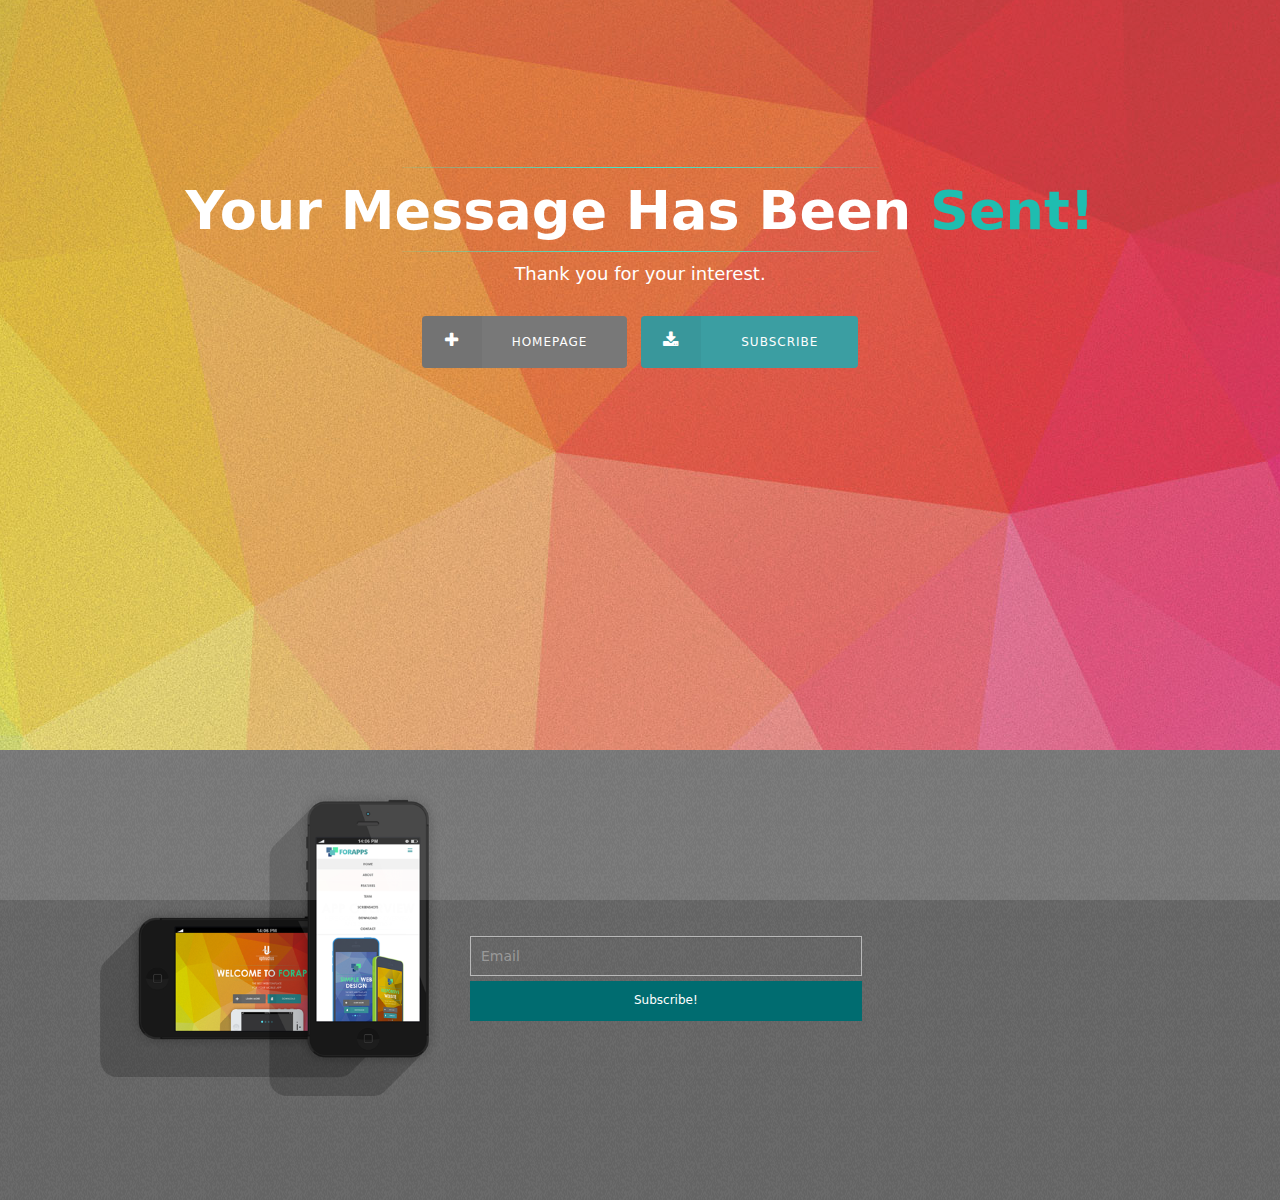
==== sent.html @ 287004e8 "init website" ====
<!DOCTYPE html>
<html lang="zh-cmn-Hans">
  <head>
    <meta charset="utf-8">
    <!--[if IE]><meta http-equiv='X-UA-Compatible' content='IE=edge,chrome=1'><![endif]-->
    <meta name="viewport" content="width=device-width, initial-scale=1">
    <title>Free OPHIUCHUS - Responsive Template</title>
    <meta name="description" content="Mobile Apps Landing Page for Marketing" />
    <meta name="keywords" content="mobile apps, landing page, responsive website, marketing"/>
    <meta name="author" content="Jenn Pereira"/>
    <link rel="icon" type="image/png" href="img/favicon.ico"/>

    <!-- Bootstrap -->
    <link href="css/bootstrap.min.css" rel="stylesheet">

    <link href="css/font-awesome.css" rel="stylesheet">
    <link href="css/flexslider.css" rel="stylesheet">
    <link rel="stylesheet" href="css/magnific-popup.css">
    <link rel="stylesheet" href="css/animate.css">

    <!-- My Style -->
    <link href="css/style.css" rel="stylesheet">
    <link href="css/responsive.css" rel="stylesheet">
    
    <script src="js/modernizr.custom.12691.js"></script>

    <!-- HTML5 Shim and Respond.js IE8 support of HTML5 elements and media queries -->
    <!-- WARNING: Respond.js doesn't work if you view the page via file:// -->
    <!--[if lt IE 9]>
      <script src="https://oss.maxcdn.com/libs/html5shiv/3.7.0/html5shiv.js"></script>
      <script src="https://oss.maxcdn.com/libs/respond.js/1.4.2/respond.min.js"></script>
    <![endif]-->


  </head>
  <body>
  <!-- Preloader -->
  <div id="preloader">
    <div id="status">&nbsp;</div>
  </div>

  <!-- Homepage -->
  <section id="home" class="banner" style="height: 750px;">
    <div id="bannerSlider" class="carousel carousel-fade slide" data-ride="carousel">
      <!-- Carousel -->
        <div class="carousel-inner">
                    
          <div class="item active slider1">
            <div class="carousel-caption">
              <div class="container">
                <div class="col-md-12">
                  <div class="content">
                    <br>
                    <div class="divider-top"></div>
                    <h1 class="wow bounce">Your Message Has Been<span class="highlight"> Sent!</span></h1>
                    <div class="divider"></div>
                    <h3>Thank you for your interest.</h3>
                    <br>
                    <a href="index.html" class="btn btn-learn btn-learna fa fa-plus scroll wow bounceInLeft">Homepage</a>
                    <a href="#subscription" class="btn btn-download btn-downloada fa fa-download scroll wow bounceInRight">Subscribe</a>
                </div>
              </div>
            </div>
          </div>
                    
        </div>
                
    </div><!-- /.carousel -->
  </section>


  <!-- Subcription -->

<section id="subscription">
  <div class="container"> <!-- Container-->
    <div class="col-md-12"> <!-- 12 Column Grid-->
      <div class="col-md-4 wow bounceIn"> <!-- 4 Column Grid-->
        <img src="img/phones/4.png" class="img-responsive" alt="phone">
      </div> <!-- End 4 Column Grid-->

      <div class="col-md-8"> <!-- 8 Column Grid-->
        <h2 class="wow flipInX">Subscribe to our newsletter!</h2>
        <h3 class="wow flipInX">It is our duty to respond to all your queries, suggestions or feedback. We do our best to give you outstanding support and help.</h3>

        <div class="input-group">
          <input type="text" placeholder="Email" name="email" class="form-control subscribe-text">
          <button class="subscribe-btn btn-default" type="button">Subscribe!</button>
        </div><!-- /input-group -->

        <div class="copyrights add-bottom">2014 © Pereira Digital Media - All Rights Reserved.</div>
        
        <div class="wow fadeIn">
          <span class="footer-icon fa fa-facebook-square fa-3x"></span>
          <span class="footer-icon fa fa-twitter-square fa-3x"></span>
          <span class="footer-icon fa fa-linkedin-square fa-3x"></span>
          <span class="footer-icon fa fa-pinterest-square fa-3x"></span>
          <span class="footer-icon fa fa-flickr fa-3x"></span>
          <span class="footer-icon fa fa-google-plus-square fa-3x"></span>
        </div>

      </div> <!-- 8 Column Grid-->
    </div><!-- End 12 Column Grid-->
  </div> <!-- End Container-->
  <div style="clear: both;"></div>
  </section>


    <!-- jQuery (necessary for Bootstrap's JavaScript plugins) -->
    <script src="https://ajax.googleapis.com/ajax/libs/jquery/1.11.0/jquery.min.js"></script>
    <!-- Include all compiled plugins (below), or include individual files as needed -->
    <script type="text/javascript" src="js/appshowcase_3.js"></script>
    <script type="text/javascript" src="js/jquery.flexslider-min.js"></script>
    <script type="text/javascript" src="js/dist/wow.js"></script>
    <script type="text/javascript" src="js/jquery.magnific-popup.js"></script>

    <script type="text/javascript" src="js/SmoothScroll.js"></script>
    <script type="text/javascript" src="js/jquery.easing.1.3.js"></script>
    <script type="text/javascript" src="js/bootstrap.min.js"></script>
    <script type="text/javascript" src="js/toucheffects.js"></script>
    <script type="text/javascript" src="js/plugins.js"></script>

    <!-- Demo Switcher JS -->
    <script type="text/javascript" src="js/fswit.js"></script>


  </body>
</html>
---- css/style.css ----
/*=======================
=======================
CSS Style Structure
- GENERAL
- BUTTON
- PRELOADER
- NAVIGATION
- HOMEPAGE
- ABOUT
- FEATURES
- COUNTER
- CALL-TO-ACTION
- THE TEAM
- BENEFITS
- TESTIMONIALS
- VIDEO SUPPORT
- SCREENSHOTS
- DOWNLOADS
- CONTACT US
- FOOTER & SUBSCRIPTION

=======================*/

/*--------------------------
---------- GENERAL ---------
--------------------------*/

@import url(https://fonts.useso.com/css?family=Open+Sans:300italic,400italic,600italic,700italic,800italic,400,300,600,700,800|Open+Sans+Condensed:300,300italic,700);
@import url(https://fonts.useso.com/css?family=Didact+Gothic);

html, body {
  background: #ffffff;
  width:100%;
  height:100%;
  font-family: "Helvetica Neue", "Luxi Sans", "DejaVu Sans", Tahoma, "Hiragino Sans GB", STHeiti, "Microsoft YaHei", 'Open Sans',Futura,sans-serif;
  -webkit-font-smoothing: antialiased;
  color: #ffffff;
  font-weight: 300;
  font-size: 12px;
  line-height: 1.428571428571429;
  }

body {
  overflow-x: hidden; 
  }

h1, h2, h3, h4, h5, h6 , body, html{
  
  }

h1 {
  
  font-size: 56px;
  font-weight: 800;
  -webkit-font-smoothing: antialiased;
  margin-top: 10px;
  margin-bottom: 10px;
  }

h2 {
  
  font-size: 36px;
  font-weight: 800;
  -webkit-font-smoothing: antialiased;
  text-transform: uppercase;
  }

h3 {
  
  font-size: 18px;
  font-weight: 100;
  line-height: 18px;
  -webkit-font-smoothing: antialiased;
  margin-top: 10px;
  margin-bottom: 10px;
  }

h4 {
  
  font-size: 18px;
  font-weight: 800;
  -webkit-font-smoothing: antialiased;
  }

h5 {
  
  font-size: 14px;
  font-weight: 600;
  -webkit-font-smoothing: antialiased;
  }

h6 {
  ;
  font-size: 12px;
  -webkit-font-smoothing: antialiased;
  }

p {
  ;
  font-size: 14px;
  font-weight: normal;
  -webkit-font-smoothing: antialiased;
  }
  
  .copyrights{text-indent:-9999px;height:0;line-height:0;font-size:0;overflow:hidden;}

li, ul {
  list-style:none;
  padding:0;
  }

.center{
  text-align: center;
  vertical-align: middle;
  }

.left{
  text-align: left;
}

.right{
  text-align: right;
}

.add-bottom{
  padding-bottom:30px;
}

.add-top{
  padding-top:30px;
}

#features .divider,
#team .divider,
#benefits .divider,
#testimonials .divider,
#downloads .divider,
#contact .divider,
#about .divider{
  background: url(../img/divider.png) center top no-repeat;
  height: 5px;
  margin-top: 5px;
  }

.highlight{
  color: #00B4A6;
  }

/*--------------------------
---------- BUTTON ----------
--------------------------*/
.btn {
  border: none;
  font-family: inherit;
  font-size: inherit;
  color: inherit;
  background: none;
  cursor: pointer;
  padding: 25px 80px;
  display: inline-block;
  margin: 5px 5px;
  text-transform: uppercase;
  letter-spacing: 1px;
  font-weight: 300;
  outline: none;
  position: relative;
  -webkit-transition: all 0.3s;
  -moz-transition: all 0.3s;
  transition: all 0.3s;
  }

.btn:after {
  content: '';
  position: absolute;
  z-index: -1;
  -webkit-transition: all 0.3s;
  -moz-transition: all 0.3s;
  transition: all 0.3s;
  }

/* Pseudo elements for icons */
.btn:before,
.fa-plus:after,
.fa-download:before {
  font-family: 'FontAwesome';
  speak: none;
  font-style: normal;
  font-weight: normal;
  font-variant: normal;
  text-transform: none;
  line-height: 1;
  position: relative;
  -webkit-font-smoothing: antialiased;
  }

/* Learn Button */
.btn-learn {
  background: #666666;
  color: #fff;
  }

.btn-learn:hover {
  background: #818181;
  color: #f3f3f3;
  }

.btn-learn:active {
  background: #818181;
  top: 2px;
  }

.btn-learn:before {
  position: absolute;
  height: 100%;
  left: 0;
  top: 0;
  line-height: 3;
  font-size: 140%;
  width: 60px;
  }

.btn-learna {
  padding: 20px 40px 20px 90px;
  }

.btn-learna:before {
  background: rgba(0,0,0,0.05);
  }

/* Download Button */
.btn-download {
  background: #209196;
  color: #fff;
  }

.btn-download:hover {
  background:#03a4aa;
  color: #f3f3f3;
  }

.btn-download:active {
  background: #03a4aa;
  top: 2px;
  }

.btn-download:before {
  position: absolute;
  height: 100%;
  left: 0;
  top: 0;
  line-height: 3;
  font-size: 140%;
  width: 60px;
  }

.btn-downloada {
  padding: 20px 40px 20px 100px;
  }

.btn-downloada:before {
  background: rgba(0,0,0,0.05);
  }

/*--------------------------
--------- PRELOADER --------
--------------------------*/

#preloader {
  position: fixed;
  top:0;
  left:0;
  right:0;
  bottom:0;
  background-color:#fff; /* change if the mask should have another color then white */
  z-index:1001; /* makes sure it stays on top */
  }

#status {
  width:100%;
  height:400px;
  position:absolute;
  left:0%; /* centers the loading animation horizontally one the screen */
  top:15%; /* centers the loading animation vertically one the screen */
  background-image:url(../img/loading.gif); /* path to your loading animation */
  background-repeat:no-repeat;
  background-position:center;
  /*margin:-100px 0 0 -100px;*/ /* is width and height divided by two */
  }

/*--------------------------
-------- NAVIGATION --------
--------------------------*/

#navigation {
  position: fixed;
  width: 100%;
  height: 65px;
  background-image:url(../img/bg/background-nav.png);
  background-repeat:repeat;
  box-shadow: 0px 1px 1px rgba(0,0,0, 0.1);
  z-index: 1000;
  -webkit-transition: all 0.5s;
  -moz-transition: all 0.5s;
  transition: all 0.5s;
  }

.not-visible-nav{
  top:-77px;
  }

.menu-position{
  width: 95%; 
  text-align:center; 
  padding-left:5%;
  }

.nav-logo{
  float: left;
  position: relative;
  top:0%;
  -webkit-transform: translateY(-50%);
  -moz-transform: translateY(-50%);
  transform: translateY(-50%);
  }

.nav-logo a.logo{
  display: block;
  }

.nav-logo a.logo img{
  height: auto;
  max-height: 50px;
  -webkit-transition: all 1s;
  -moz-transition: all 1s;
  transition: all 1s;
  margin-top: 70px;
  }

#navigation .mini-nav-button{
  display: none;
  width: 40px;
  height: 40px;
  text-align: center;
  font-size:20px;
  font-weight: 600;
  position: absolute;
  z-index: 1000;
  right:15px;
  top:50%;
  cursor: pointer;
  -webkit-transform: translateY(-50%);
  -moz-transform: translateY(-50%);
  transform: translateY(-50%);
  -webkit-font-smoothing: antialiased;
  }

.nav-fa{
  color: #209196;
  }

.nav-menu{
  float: right;
  height: 100%;
  }

.nav-menu ul.nav{
  height: 100%;
  text-transform: uppercase;
  }

.nav li{
  display: inline-block;
  height: 100%;
  text-transform: uppercase;
  }

.nav li a{
  display: block;
  height: 100%;
  border-top:2px solid transparent;
  border-bottom: 2px solid transparent;
  line-height: 44px;
  color: #209196;
  font-size: 14px;
  font-weight: 400;
  padding: 9px 15px;
  -webkit-transition: all 0.3s;
  -moz-transition: all 0.3s;
  transition: all 0.3s;
  -webkit-font-smoothing: antialiased;
  }

.nav li:hover{
  background:transparent;
  }

.nav li a:hover{
  border-top: 2px solid #209196;
  }

.nav li.active a{
  border-top: 2px solid #209196;
  background-color: #eee;
  }

.nav li a:focus{
  background: transparent !important;
  border-top:2px solid #209196;
  color:#209196;
  }

/*--------------------------
--------- HOMEPAGE ---------
--------------------------*/

#home{
  text-align: center;
  position: relative;
  }

#home .divider-top{
  background: url(../img/divider2.png) center top no-repeat;
  height: 5px;
  margin-top: 30px;
  }

#home .divider{
  background: url(../img/divider2.png) center top no-repeat;
  height: 5px;
  }

#home .slider1{
  background-image: url(../img/sliders/1.jpg); height:750px;
  }

#home .slider2{
  background-image: url(../img/sliders/2.jpg); height:750px;
  }

#home .slider3{
  background-image: url(../img/sliders/3.jpg); height:750px;
  }

#home .slider4{
  background-image: url(../img/sliders/4.jpg); height:750px;
  }

#home .phone1{
  background-image: url(../img/sliders/phone1.png);
  background-repeat: no-repeat;
  background-position: center;
  height: 350px;
  width: 100%;
  }

#home .phone2{
  background-image: url(../img/sliders/phone2.png);
  background-repeat: no-repeat;
  background-position: top;
  height: 750px;
  width: 100%;
  }

#home .phone3{
  background-image: url(../img/sliders/phone3.png);
  background-repeat: no-repeat;
  background-position: top;
  height: 750px;
  width: 100%;
  }

#home .phone4{
  background-image: url(../img/sliders/phone4.png);
  background-repeat: no-repeat;
  background-position: top;
  height: 750px;
  width: 100%;
  }

.phone{
  text-align: center;
  }

.banner {
  position: relative;
  text-align: center;
  color: #fff;
  height: auto;
  min-height: 710px;
  max-height: 2000px;
  }

.banner .container {
  position: absolute;
  width: 100%;
  top: 49%;
  }

.banner .carousel-fade .carousel-inner .item {
  opacity: 0;
  -webkit-transition-property: opacity;
  -moz-transition-property: opacity;
  -o-transition-property: opacity;
  transition-property: opacity;
  background-attachment:fixed;
  }

.banner .carousel-fade .carousel-inner .active {
  opacity: 1;
  }

.banner .carousel-fade .carousel-inner .active.left, .carousel-fade .carousel-inner .active.right {
  left: 0;
  opacity: 0;
  z-index: 1;
  }

.banner .carousel-fade .carousel-inner .next.left, .carousel-fade .carousel-inner .prev.right {
  opacity: 1;
  }

.banner .carousel-fade .carousel-control {
  z-index: 2;
  }

.banner .carousel-caption {
  top: -65%;
  bottom: 0;
  left: 0;
  right: 0;
  }

.banner .carousel-inner > .item {
  background-position: center;
  min-height: 700px;
  }

.banner .carousel-indicators {
  bottom: 14%;
  visibility: hidden;
  }

.banner .carousel-indicators li {
  display: inline-block;
  width: 12px;
  height: 12px;
  margin: 3px;
  text-indent: -999px;
  cursor: pointer;
  background-color: #45e3f8;
  border: 5px solid #45e3f8;
  opacity:.3;
  border-radius: 10px;
  }

.banner .carousel-indicators .active,
.banner .carousel-indicators li:hover{
  width: 14px;
  height: 14px;
  margin: 3px;
  background-color: #45e3f8;
  border: 5px solid #45e3f8;
  opacity:1;
  }

.carousel-caption{
  text-shadow: 0 1px 2px rgba(0, 0, 0, 0);
  }

.carousel-control {
  z-index: 200;
  position: absolute;
  top: 0;
  left: 0;
  bottom: 0;
  width: 15%;
  opacity: .5;
  font-size: 20px;
  color: #fff;
  text-align: center;
  text-shadow: 0 1px 2px rgba(0,0,0,.6);
  }

.content{
  color: #ffffff;
  text-align: center;
  }

.content h1{
  width: 100%;
  text-align: center;
  font-size: 4.5em;
  top: 0;
  left: auto;
  position: relative;
  }

/*--------------------------
---------- ABOUT -----------
--------------------------*/

#about{
  width: 100%;
  height: auto;
  min-height: 690px;
  max-height: 2500px;
  background-size: cover;
  color: #888888;
  padding-top: 20px;
  padding-bottom: 80px;
  }

.about h2 {
  font-weight: 600;
  font-size: 3.5em;
  text-align: center;
  color: #888888;
  }

.about h2 span {
  display: block;
  font-size: 40%;
  font-weight: 300;
  color: #888888;
  }

#about .list{
  padding: 20px 10px;
  }

#about .list:hover {
  background: #f3f3f3;
  cursor: pointer;
  clear: both;
  }

#about .list:hover > h5,
#about .list:hover > .f-icon {
  color: #209196;
  cursor: pointer;
  -webkit-transition: 0.3s all ease;
  -moz-transition: 0.3s all ease;
  -o-transition: 0.3s all ease;
  -ms-transition: 0.3s all ease;
  transition: 0.3s all ease;
  }

#about .list h5 {
  font-weight: 900;
  font-size: 1.2em;
  text-align: left;
  color: #c0c0c0;
  }

.flat-icons{
  display: inline-block;
  float: left;
  padding: 20px 10px;
  margin-top: 20px;
  -webkit-font-smoothing: antialiased;
  -moz-osx-font-smoothing: grayscale;
  clear: left;
  }


/*--------------------------
--------- FEATURES ---------
--------------------------*/

#features{
  position: relative;
  background-image:url(../img/bg/green.jpg);
  background-repeat:repeat;
  width: 100%;
  height: auto;
  min-height: 690px;
  max-height: 2000px;
  padding-top: 50px;
  padding-bottom: 30px;
  z-index: 99;
  overflow: hidden;
  }

.features h2 {
  font-weight: 600;
  font-size: 3.5em;
  text-align: center;
  color: #d8d8d8;
  }

.features h2 span {
  display: block;
  font-size: 40%;
  font-weight: 300;
  color: #c0c0c0;
  }

#features .list{
  padding: 20px 10px;
  cursor: pointer;
  }

#features .list:hover {
  background: rgba(255, 255, 255, 0.11);
  -webkit-transition: all 0.3s;
  -moz-transition: all 0.3s;
  transition: all 0.3s;
  -webkit-font-smoothing: antialiased;
  }

#features .list:hover > h5{
  color: #ffffff;
  cursor: pointer;
  -webkit-transition: 0.3s all ease;
  -moz-transition: 0.3s all ease;
  -o-transition: 0.3s all ease;
  -ms-transition: 0.3s all ease;
  transition: 0.3s all ease;
  }

/*--------------------------
--------- COUNTER ----------
--------------------------*/

#counter{
  width: 100%;
  height: auto;
  min-height: 120px;
  max-height: 500px;
  background-image:url(../img/bg/gray.jpg);
  background-repeat:repeat;
  color: #ffffff;
  text-align: center;
  overflow: hidden;
  }

/*--------------------------
----- CALL-TO-ACTION -------
--------------------------*/

#action{
  position: relative;
  width: 100%;
  height: auto;
  background: url(../img/bg/action.jpg);
  min-height: 320px;
  max-height: 1500px;
  background-size: cover;
  color: #ffffff;
  padding-bottom: 40px;
  overflow: hidden;
  }

.content-action{
  
  font-size: 40px;
  font-weight: 600;
  -webkit-font-smoothing: antialiased;
  padding-top: 50px;
  text-align: center;
  color:#ffffff;
  }

/*--------------------------
--------- THE TEAM ---------
--------------------------*/
#team {
  background: #f3f3f3;
  width: 100%;
  height: auto;
  min-height: 690px;
  /*max-height: 2500px;*/
  background-size: cover;
  color: #ffffff;
  padding-bottom: 40px;
  padding-top: 40px;
  z-index: 999;
  }

.team h2 {
  font-weight: 600;
  font-size: 3.5em;
  text-align: center;
  color: #666666;
  }

.team h2 span {
  display: block;
  font-size: 40%;
  font-weight: 300;
  color: #666666;
  }

.grid {
  max-width: 100%;
  list-style: none;
  text-align: center;
  overflow: hidden;
  }

.grid li {
  display: inline-block;
  width: auto;
  text-align: left;
  position: relative;
  }

.grid figure {
  position: relative;
  }

.grid figure img {
  max-width: 100%;
  display: block;
  position: relative;
  -webkit-filter: grayscale(100%);
  }

.grid figure img:hover {
  -webkit-filter: grayscale(0%);
  }

.grid figcaption {
  position: absolute;
  top: 0;
  padding: 20px;
  background: #1F999E;
  color: #666666;
  }

.grid figcaption h3 {
  text-align: center;
  padding: 10px 0px;
  color: #ffffff;
  }

.grid figcaption h5 {
  text-align: center;
  margin-top: -10px;
  color: rgb(216, 216, 216);
  font-weight: bolder;
  text-transform: uppercase;
  font-style: italic;
  }

.grid figcaption a {
  text-align: center;
  display: inline-block;
  color: #ffffff;
  text-decoration: none;
  right: 5px;
  }

/* Individual Caption Styles */

/* Caption Style 3 */
.cs-style-3 figure {
  overflow: hidden;
  }

.cs-style-3 figure img {
  -webkit-transition: -webkit-transform 0.4s;
  -moz-transition: -moz-transform 0.4s;
  transition: transform 0.4s;
  }

.no-touch .cs-style-3 figure:hover img,
.cs-style-3 figure.cs-hover img {
  -webkit-transform: translateY(-50px);
  -moz-transform: translateY(-50px);
  -ms-transform: translateY(-50px);
  transform: translateY(-50px);
  -webkit-filter: grayscale(0%);
  }

.cs-style-3 figcaption {
  height: 150px;
  text-align: center;
  width: 100%;
  top: auto;
  bottom: 0;
  opacity: 0;
  -webkit-transform: translateY(100%);
  -moz-transform: translateY(100%);
  -ms-transform: translateY(100%);
  transform: translateY(100%);
  -webkit-transition: -webkit-transform 0.4s, opacity 0.1s 0.3s;
  -moz-transition: -moz-transform 0.4s, opacity 0.1s 0.3s;
  transition: transform 0.4s, opacity 0.1s 0.3s;
  }

.no-touch .cs-style-3 figure:hover figcaption,
.cs-style-3 figure.cs-hover figcaption {
  opacity: 1;
  -webkit-transform: translateY(0px);
  -moz-transform: translateY(0px);
  -ms-transform: translateY(0px);
  transform: translateY(0px);
  -webkit-transition: -webkit-transform 0.4s, opacity 0.1s;
  -moz-transition: -moz-transform 0.4s, opacity 0.1s;
  transition: transform 0.4s, opacity 0.1s;
  }

.cs-style-3 figcaption span {
  text-align: center;
  }


.social-icon{
  padding-right: 10px;
  }

.social-icon:hover{
  color: #666666;
  cursor: pointer;
  }


/*--------------------------
--------- BENEFITS ---------
--------------------------*/

#benefits{
  position: relative;
  width: 100%;
  height: auto;
  min-height: 690px;
  background-image:url(../img/bg/green.jpg);
  background-repeat:repeat;
  max-height: 2500px;
  padding-top: 50px;
  padding-bottom: 30px;
  color: #f3f3f3;
  overflow: hidden;
  }

.benefits h2 {
  font-weight: 600;
  font-size: 3.5em;
  text-align: center;
  color: #d8d8d8;
  }

.benefits h2 span {
  display: block;
  font-size: 40%;
  font-weight: 300;
  color: #c0c0c0;
  }

#benefits .list{
  padding: 20px 10px;
  cursor: pointer;
  }

#benefits .list:hover {
  background: rgba(255, 255, 255, 0.11);
  -webkit-transition: all 0.3s;
  -moz-transition: all 0.3s;
  transition: all 0.3s;
  -webkit-font-smoothing: antialiased;
  }

#benefits .list:hover > h5{
  color: #ffffff;
  cursor: pointer;
  -webkit-transition: 0.3s all ease;
  -moz-transition: 0.3s all ease;
  -o-transition: 0.3s all ease;
  -ms-transition: 0.3s all ease;
  transition: 0.3s all ease;
  }

/*--------------------------
------- TESTIMONIALS -------
--------------------------*/

#testimonials {
  text-align: center;
  height: auto;
  min-height: 500px;
  max-height: 1500px;
  color: #666666;
  padding-top: 40px;
  padding-bottom: 40px;
  overflow: hidden;
  background: #f7f7f7; 
  }

#testimonials .flexslider {
  background: rgba(255, 255, 255, 0);
  height: auto;
  padding-bottom: 30px;
  }

#testimonials .quote{
  background: url(../img/bg/quote-bg.png) center no-repeat;
  margin-top: 40px;
  height: 300px;
  }

.testimonial{
  padding-left: 10%;
  padding-right: 10%;
  
  font-size: 1.5em;
  font-style: italic;
  font-weight: 600;
  text-align: center;
  -webkit-font-smoothing: antialiased;
  }

.flexslider .slides img{
  width:75px; 
  padding-bottom:15px; 
  padding-top:25px;
  display: inline-block;
  }

.client-info{
  color:gray; 
  font-weight:bold; 
  text-transform:uppercase;
  }

.site-info{
  font-style:italic; 
  color:#146c70;
  }

/*--------------------------
------- VIDEO SUPPORT ------
--------------------------*/

#video{
  text-align: center;
  height: auto;
  width: 100%;
  min-height: 250px;
  max-height: 1500px;
  overflow: hidden;
  }

#video .video-bg{
  background: url(../img/bg/video.jpg) center no-repeat;
  width: 100%;
  height: 250px;
  -webkit-filter: grayscale(100%);
  }

#video .video-bg:hover{
  background: url(../img/bg/video.jpg) center no-repeat;
  }

#video .video-bg:hover{
  -webkit-filter: grayscale(0%);
  }

#video .video-bg img:hover{
  -webkit-filter: grayscale(0%);
  cursor: pointer;
  }

.play-icon{
  display: inline-block;
  font-family: 'FontAwesome';
  font-size: 40px;
  color: #ffffff;
  font-style: normal;
  text-align: center;
  padding: 20px 10px;
  margin-top: 20px;
  font-weight: normal;
  line-height: 1;
  }

.play-icon:hover{
  color:#146c70;
  margin:5px;
  font-size: 50px;
  -webkit-font-smoothing: antialiased;
  -webkit-transition: 0.4s all ease;
  -moz-transition: 0.4s all ease;
  -o-transition: 0.4s all ease;
  -ms-transition: 0.4s all ease;
  transition: 0.5s all ease;
  }

/*--------------------------
------- SCREENSHOTS --------
--------------------------*/

#screenshots{
  color: #666666;
  height: auto;
  padding-bottom: 80px;
  overflow: hidden;
  }

.ac-wrapper {
  width: 100%;
  position: relative;
  -webkit-perspective: 1000px;
  -moz-perspective: 1000px;
  perspective: 1000px;
  -webkit-perspective-origin: 50% 25%;
  -moz-perspective-origin: 50% 25%;
  perspective-origin: 50% 25%;
  }

.ac-wrapper h2 {
  top: 20%;
  width: 50%;
  position: absolute;
  font-weight: 600;
  color: #146c70;
  font-size: 3.5em;
  text-align: right;
  padding: 0 180px 0 50px;
  }

.ac-wrapper h2 span {
  display: block;
  font-size: 60%;
  font-weight: 300;
  color: #c0c0c0;
  }

.ac-device {
  background: url(../img/screenshots/iPhone.png) no-repeat;
  width: 288px;
  height: 611px;
  margin: 0 auto;
  position: relative;
  -webkit-transition: all 0.3s ease;
  -moz-transition: all 0.3s ease;
  transition: all 0.3s ease;
  -webkit-transform-style: preserve-3d;
  -moz-transform-style: preserve-3d;
  transform-style: preserve-3d;
  }

.ac-device a {
  height: 440px;
  width: 249px;
  display: inline-block;
  position: relative;
  overflow: hidden;
  margin: 85px 0 0 20px;
  }

.ac-device a img {
  display: block;
  position: absolute;
  }

.ac-device h3 {
  position: absolute;
  font-size: 2em;
  line-height: 0.9;
  left: 100%;
  width: 100%;
  top: 60%;
  margin-left: 30px;
  font-weight: 300;
  color: #888;
  }

.ac-device nav {
  position: absolute;
  bottom: 4em;
  left: 100%;
  margin-left: 2em;
  width: 100%;
  }

.ac-device nav span {
  display: block;
  font-size: 2.8em;
  font-weight: 300;
  cursor: pointer;
  color: #fff;
  background: #146c70;
  line-height: 0.9;
  padding: 0 0.08em;
  margin: 2px;
  float: left;
  width: 36px;
  text-align: center;
  }

.ac-device nav span:hover {
  background: #199B96;
  }

.ac-grid {
  position: absolute;
  width: 620px;
  left: 50%;
  margin-left: -310px;
  height: 100%;
  z-index: 1000;
  top: 0;
  opacity: 0;
  -webkit-transform-style: preserve-3d;
  -moz-transform-style: preserve-3d;
  transform-style: preserve-3d;
  -webkit-transition: all 0.3s ease;
  -moz-transition: all 0.3s ease;
  transition: all 0.3s ease;
  -webkit-transform: translateZ(-350px);
  -moz-transform: translateZ(-350px);
  transform: translateZ(-350px);
  }

.ac-grid a {
  width: 145px;
  display: block;
  position: relative;
  float: left;
  margin: 10px 5px;
  cursor: pointer;
  }

.ac-grid a img {
  display: block;
  width: 100%;
  }

.ac-grid a span {
  position: absolute;
  height: 100%;
  width: 100%;
  left: 0;
  top: 0;
  text-transform: uppercase;
  padding: 3em 1em 0;
  z-index: 100;
  color: #ddd;
  background: rgba(0,0,0,0.4);
  font-weight: 700;
  opacity: 0;
  -webkit-transform: translateY(-5px);
  -moz-transform: translateY(-5px);
  transform: translateY(-5px);
  -webkit-transition: all 0.2s ease;
  -moz-transition: all 0.2s ease;
  transition: all 0.2s ease;
  }

.ac-grid a:hover span {
  opacity: 1;
  -webkit-transform: translateY(0);
  -moz-transform: translateY(0);
  transform: translateY(0);
  }

.ac-wrapper.ac-gridview .ac-device {
  -webkit-transform: translateZ(-350px);
  -moz-transform: translateZ(-350px);
  transform: translateZ(-350px);
  opacity: .6;
  }

.ac-wrapper.ac-gridview .ac-grid {
  -webkit-transform: translateZ(0px);
  -moz-transform: translateZ(0px);
  transform: translateZ(0px);
  opacity: 1;
  }

/*--------------------------
--------- DOWNLOADS --------
--------------------------*/

#downloads{
  background-image:url(../img/bg/green.jpg);
  background-repeat:repeat;
  width: 100%;
  height: auto;
  min-height: 660px;
  max-height: 2500px;
  color: #ffffff;
  padding-bottom: 40px;
  padding-top: 40px;
  }

.downloads h2 {
  font-weight: 600;
  font-size: 3.5em;
  text-align: center;
  color: #f3f3f3;
  }

.downloads h2 span {
  display: block;
  font-size: 40%;
  font-weight: 300;
  color: #f3f3f3;
  }

.dowload-content{
  padding-bottom: 40px;
  
  font-size: 12px;
  font-style: italic;
  padding-right: 20%;
  padding-left: 20%;
  font-weight: 100;
  text-align: center;
  -webkit-font-smoothing: antialiased;
  }

.apps-btn{
  padding: 15px 30px;
  border: 4px solid rgba(255, 255, 255, 0.24);
  background: transparent;
  opacity: 0.5;
  margin: 10px 10px;
  display: inline-block;
  }

.apps-btn:hover{
  background: #146c70;
  }

.appstore {
  height: 100%;
  width: 100%;
  padding-top: 30px;
  text-transform: uppercase;
  text-align: center;
  }

#apps-icon, .apps-icon{
  padding: 10px 20px;
  color: #ffffff;
  text-align: center;
  }

.apps-icon:hover{
  color: #146c70;
  cursor: pointer;
  background: none;
  opacity: 1;
  -webkit-transition: 0.3s all ease;
  -moz-transition: 0.3s all ease;
  -o-transition: 0.3s all ease;
  -ms-transition: 0.3s all ease;
  transition: 0.3s all ease;
  }

/*--------------------------
-------- CONTACT US --------
--------------------------*/

#contact{
  background: url(../img/bg/contact.jpg) center fixed;
  width: 100%;
  height: auto;
  min-height: 550px;
  max-height: 2000px;
  background-size: cover;
  color: #666666;
  padding-bottom: 40px;
  padding-top: 80px;
  }

.contact h2 {
  font-weight: 600;
  font-size: 3.5em;
  text-align: center;
  color: #666666;
  }

.contact h2 span {
  display: block;
  font-size: 40%;
  font-weight: 300;
  color: #666666;
  }

.contact-info{
  
  font-size: 12px;
  font-weight: 100;
  -webkit-font-smoothing: antialiased;
  margin-top:-2px;
  }

.map-btn{
  display: inline-block;
  padding: 3px 35px;
  font-size: 10px;
  text-transform: uppercase;
  
  -webkit-font-smoothing: antialiased;
  font-weight: 200;
  line-height: 1.428571429;
  text-align: center;
  white-space: nowrap;
  vertical-align: middle;
  cursor: pointer;
  border: 1px solid gray;
  border-radius: 0;
  background: #666666;
  color: #ffffff;
  }

.map-btn:hover,
.map-btn:focus {
  color: #ffffff;
  text-decoration: none;
  background: #006C70;
  border: 1px solid #006C70;
  -webkit-transition: 0.3s all ease;
  -moz-transition: 0.3s all ease;
  -o-transition: 0.3s all ease;
  -ms-transition: 0.3s all ease;
  transition: 0.3s all ease;
  }

a .map-icon{
  color: gray;
  cursor: pointer;
  }

.map-icon:hover{
  color: #006C70;
  cursor: pointer;
  margin: -20px;
  font-size: 70px;
  -webkit-transition: 0.3s all ease;
  -moz-transition: 0.3s all ease;
  -o-transition: 0.3s all ease;
  -ms-transition: 0.3s all ease;
  transition: 0.3s all ease;
  }

.contact-btn{
  display: inline-block;
  padding: 10px 35px;
  font-size: 14px;
  text-transform: uppercase;
  
  -webkit-font-smoothing: antialiased;
  font-weight: 200;
  line-height: 1.428571429;
  text-align: center;
  white-space: nowrap;
  vertical-align: middle;
  cursor: pointer;
  border: 1px solid #062729;
  border-radius: 0;
  background: #062729;
  color: #ffffff;
  }


.contact-btn:hover,
.contact-btn:focus {
  color: #ffffff;
  text-decoration: none;
  background: gray;
  border: 1px solid gray;
  -webkit-transition: 0.3s all ease;
  -moz-transition: 0.3s all ease;
  -o-transition: 0.3s all ease;
  -ms-transition: 0.3s all ease;
  transition: 0.3s all ease;
  }

.send-text{
  width: 100%;
  padding: 10px;
  margin-top: 15px;
  border: 1px solid #006C70;   
  border-radius: 0px;   
  color: #ffffff;
  background: #006C70;
  }

.c-text{
  width: 100%;
  padding: 10px;
  margin-top: 18px;
  border: 1px solid #006C70;   
  border-radius: 0px;   
  color: #5C5C5C;
  background: none;
  }

.m-text{
  width: 100%;
  padding: 12px;
  color: #5C5C5C;
  height: 102px;
  margin-top: 17px;
  border: 1px solid #006C70;   
  background: none;
  border-radius: 0px;   
  }

textarea.form-control {
  height: 102px;
  color: #5C5C5C;
  border: 1px solid #006C70; 
  }


/*--------------------------
-- FOOTER & SUBSCRIPTION ---
--------------------------*/

#subscription{
  background:url(../img/bg/background-footer.png);
  background-repeat:repeat;
  width: 100%;
  height: auto;
  min-height: 450px!important;
  max-height: 2000px;
  box-shadow: 0px 1px 4px rgba(0,0,0, 0.1);
  color: #ffffff;
  padding-bottom: 40px;
  padding-top: 40px;
  }

.subscribe-btn{
  margin-top: 5px;
  width: 100%;
  height: 40px;
  padding: 6px 65px;
  border: 1px solid #006C70; 
  color: #ffffff; 
  border-radius: 0px;   
  background: #006C70;
  -webkit-font-smoothing: antialiased;
  }

.subscribe-btn:hover,
.subscribe-btn:focus {
  text-decoration: none;
  color: #006C70;
  background: #ffffff;
  border: 1px solid #ffffff;
  -webkit-transition: 0.3s all ease;
  -moz-transition: 0.3s all ease;
  -o-transition: 0.3s all ease;
  -ms-transition: 0.3s all ease;
  transition: 0.3s all ease; 
  }

.subscribe-text{
  width: 80%;
  height: 40px;
  margin-top: 30px;
  padding: 10px;
  border: 1px solid #B9B9B9;   
  border-radius: 0px;   
  color: #ffffff;
  background: none;
  }

.copyrights{
  
  font-size: 12px;
  font-weight: 100;
  -webkit-font-smoothing: antialiased;
  }

.footer-icon{
  padding-right: 10px;
  color: #f3f3f3;
  }

.footer-icon:hover{
  color: #006C70;
  cursor: pointer;
  }
---- css/responsive.css ----
/*--------------------------
Author: Jenn Pereira
Author Website: PereiraDigitalMedia.com
Theme: Ophiuchus - Mobile Apps Landing Page
This is the CSS for Mobile Responsiveness of Ophiuchus Theme
--------------------------*/

/*--------------------------
-------- MIN 1920px --------
--------------------------*/
@media only screen and (min-width: 770px) {
    #home { height: auto; }     
    .home-bg { background-size: 100%; }
    } 

@media only screen and (min-width: 1920px){
    }

/*--------------------------
-------- MAX 1170px --------
--------------------------*/
@media only screen and (max-width: 1170px){
	#navigation{
	padding:0 20px;
	height: 65px;}

	#subscription{
  	height: auto;
  	min-height: 450px;
  	padding-bottom: 20px;
  	padding-top: 30px;}

  	.footer-icon{
  	padding-right: 5px;
  	font-size: 35px;}
  	}

/*--------------------------
-------- MAX 1024px --------
--------------------------*/
@media only screen and (max-width: 1024px){}

/*--------------------------
--------- MIN 970px --------
--------------------------*/
@media only screen and (min-width: 970px){
	#navigation .nav-menu{
	display:block !important;}
	}


/*--------------------------
--------- MAX 970px --------
--------------------------*/
@media only screen and (max-width: 970px){
	#navigation a.mini-nav-button{
	display: block;}

	/* Mobile Nav Menu */

	.not-visible-nav{
	opacity:0;}

	#navigation .nav-menu{
	display:none;
	height: auto;
	top:100%;
	left:0;
	width:100%;
	position: absolute;
	background:rgba(255, 255, 255, 0.97) !important;
	box-shadow: 0px 1px 4px rgba(0,0,0, 0.1);}

	#navigation ul.nav li{
	display:inline-block;
	height:auto;
	width:100%;}

	#navigation ul.nav li a{
	display:block;
	height: auto;
	width:100%;
	padding:0 20px;
	color: #555555;
	border-top:1px solid #fff;
	line-height: 40px;}

	#navigation ul.nav li a:hover,
	#navigation ul.nav li.active a{
	border-top:1px solid #fff;}

	#subscription{
  	height: auto;
  	min-height: 850px;
  	padding-top: 20px;}

  	.footer-icon{
  	padding-right: 5px;
  	font-size: 35px;}
	}

/*--------------------------
--------- MAX 800px --------
--------------------------*/
@media only screen and (max-width: 800px){
	#navigation{
	padding:0 20px;
	height: 55px;}

	.nav-logo a.logo img{
  	height: 35px;}

  	.nav-logo {
	top: 0%;
	-webkit-transform: translateY(-55%);
	-moz-transform: translateY(-55%);
	transform: translateY(-55%);}

	#subscription{
  	height: auto;
  	min-height: 900px;
  	padding-top: 30px;}

  	.footer-icon{
  	padding-right: 5px;
  	font-size: 25px;}
  	}


/*--------------------------
--------- MAX 768px --------
--------------------------*/
@media only screen and (max-width: 768px){
	#subscription{
  	height: auto;
  	min-height: 900px;
  	padding-top: 30px;}

  	.footer-icon{
  	padding-right: 5px;
  	font-size: 35px;}
	}


/*--------------------------
--------- MAX 640px --------
--------------------------*/
@media only screen and (max-width: 640px){

	.testimonial{
  	font-family: "Century Gothic","Apple Gothic", AppleGothic,"URW Gothic L","Avant Garde",Futura,sans-serif;
  	font-size: 1em;}

	#subscription{
  	height: auto;
  	min-height: 950px;
  	padding-top: 30px;}

  	.footer-icon{
  	padding-right: 5px;
  	font-size: 25px;}
  	}


/*--------------------------
--------- MAX 480px --------
--------------------------*/
@media only screen and (max-width: 480px){
	.testimonial{
  	font-family: "Century Gothic","Apple Gothic", AppleGothic,"URW Gothic L","Avant Garde",Futura,sans-serif;
  	font-size: 1em;}

  	p{font-size: 12px;}

  	#subscription{
  	height: auto;
  	min-height: 1200px;
  	padding-top: 30px;}

  	.footer-icon{
  	padding-right: 5px;
  	font-size: 25px;}
	}


/*--------------------------
--------- MAX 360px --------
--------------------------*/

@media only screen and (max-width: 360px){
	}

@media screen and (max-width: 63.875em) {
	.ac-wrapper { 
	font-size: 60%; 
	width: 100%; 
	padding: 0 20px;}

	.content h1{
	width: 100%;
	text-align: center;
	font-size: 3.5em;
	top: 0;
	left: auto;
	position: relative;}

	.about h2,
	.features h2,
	.team h2,
	.benefits h2,
	.downloads h2,
	.contact h2{  
	width: 100%;
	text-align: center;
	font-size: 2.5em;
	top: 0;
	left: auto;
	position: relative;}

	.ac-device {
	margin: 0;
	width: 100%;}

	.ac-device h3 { 
	width: 50%;
	left: 290px;}

	.ac-wrapper h2 { 
	left: 308px; 
	padding: 0; 
	text-align: left; 
	margin-left: 30px;}

	.ac-device nav {
	left: 280px;
	font-size: 2em;}
	}

@media screen and (max-width: 39.8125em) {
	.ac-grid {
	width: 90%;
	left: 5%;
	margin-left: 0;
	padding-top: 150px;}

	.ac-grid a {
	width: 22%;}
	}


@media screen and (max-width: 35.6875em) {
	.ac-wrapper {
	padding: 0 20px 100px;}

	#home .phone1,
	#home .phone2,
	#home .phone3,
	#home .phone4{
  	background-image: none;}

	#contact{
  	padding-bottom: 20px;
  	padding-top: 20px;}

	.ac-wrapper h2 { 
	width: 100%;
	text-align: center;
	margin: 0 0 1em;
	top: 0;
	left: auto;
	position: relative;}

	.about h2,
	.features h2,
	.team h2,
	.benefits h2,
	.downloads h2,
	.contact h2{  
	width: 100%;
	text-align: center;
	font-size: 2em;
	top: 0;
	left: auto;
	position: relative;}

	#downloads{
	padding-top: 30px;}

	.download-content{
	visibility: hidden;
	font-size: 0px;
	margin-top: -30px;}

	.footer-icon{
  	padding-right: 5px;
  	font-size: 25px;}

  	#subscription h2{
	font-size: 2em;
	top: 0;
	left: auto;
	position: relative;}

  	#subscription h3{
	font-size: 1em;
	top: 0;
	left: auto;
	position: relative;}

  	#subscription{
  	height: auto;
  	min-height: 850px;
  	padding-bottom: 20px;
  	padding-top: 30px;}

	.content h1{
	width: 100%;
	text-align: center;
	font-size: 3em;
	top: 0;
	left: auto;
	position: relative;}

	.ac-device {
	margin: 0 auto;
	width: 288px;}

	.ac-device h3 {
	position: relative;
	margin: 0;
	left: auto;
	top: auto;
	width: 100%;
	padding-top: 100px;
	display: block;
	text-align: center;}

	.ac-device nav {
	position: relative;
	padding-top: 20px;
	text-align: center;
	bottom: auto;
	margin: 0;
	left: auto;}
}
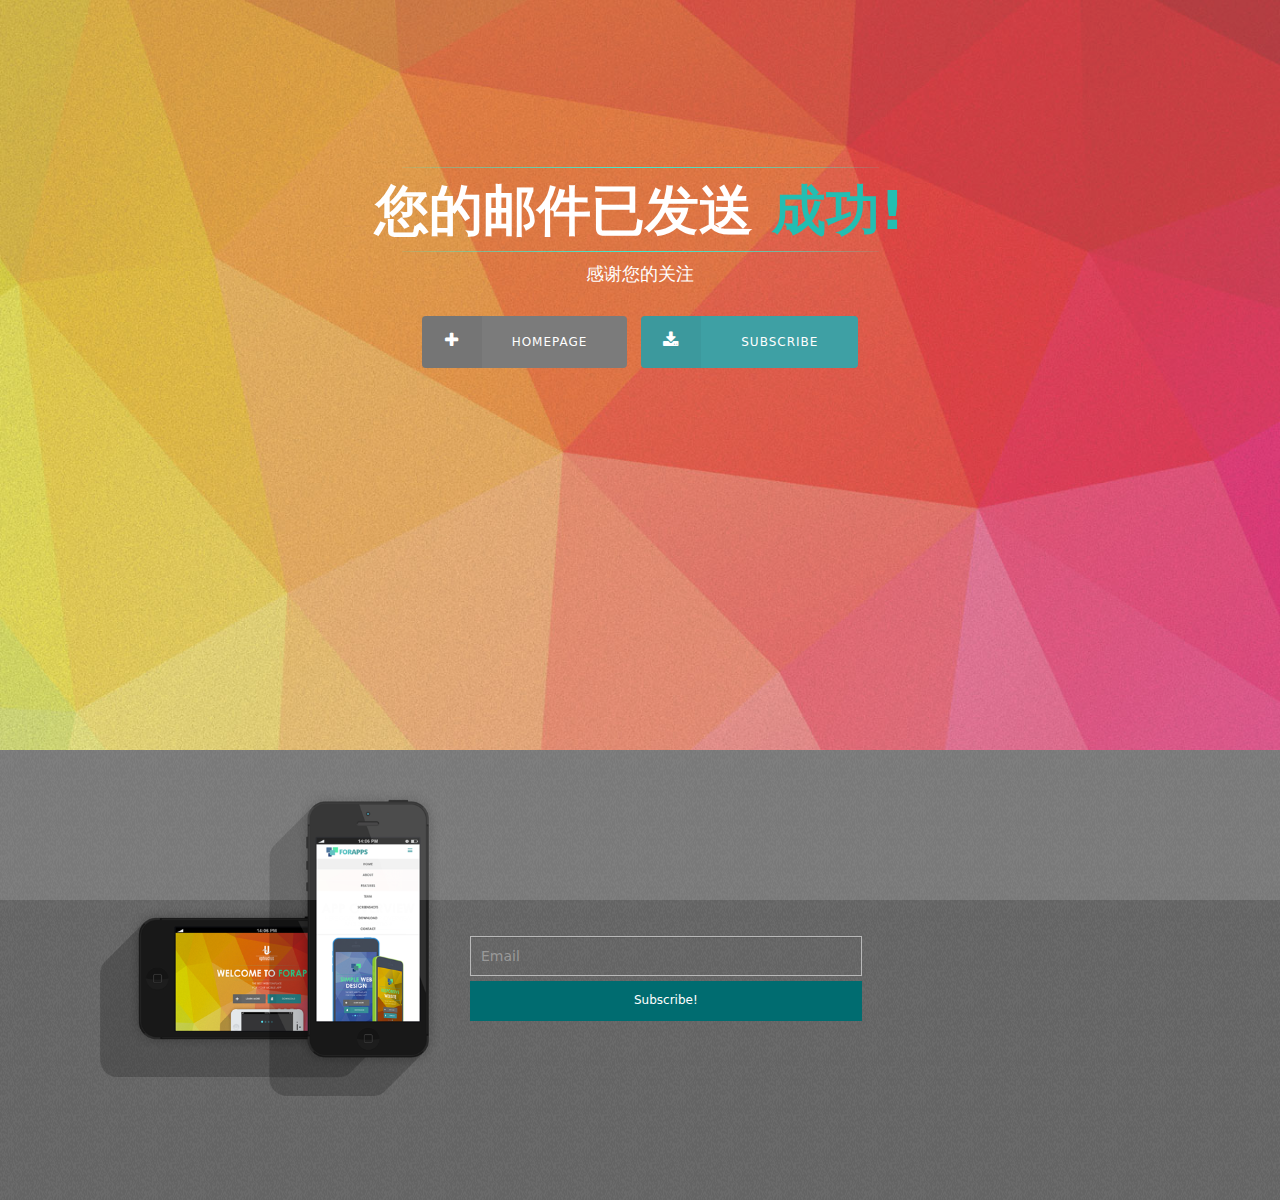
==== commit 63189766: "finish" ====
--- a/sent.html
+++ b/sent.html
@@ -52,9 +52,9 @@
                   <div class="content">
                     <br>
                     <div class="divider-top"></div>
-                    <h1 class="wow bounce">Your Message Has Been<span class="highlight"> Sent!</span></h1>
+                    <h1 class="wow bounce">您的邮件已发送<span class="highlight"> 成功!</span></h1>
                     <div class="divider"></div>
-                    <h3>Thank you for your interest.</h3>
+                    <h3>感谢您的关注</h3>
                     <br>
                     <a href="index.html" class="btn btn-learn btn-learna fa fa-plus scroll wow bounceInLeft">Homepage</a>
                     <a href="#subscription" class="btn btn-download btn-downloada fa fa-download scroll wow bounceInRight">Subscribe</a>
@@ -106,7 +106,7 @@
 
 
     <!-- jQuery (necessary for Bootstrap's JavaScript plugins) -->
-    <script src="https://ajax.googleapis.com/ajax/libs/jquery/1.11.0/jquery.min.js"></script>
+    <script type="text/javascript" src="js/jquery-1.11.0.min.js"></script>
     <!-- Include all compiled plugins (below), or include individual files as needed -->
     <script type="text/javascript" src="js/appshowcase_3.js"></script>
     <script type="text/javascript" src="js/jquery.flexslider-min.js"></script>
--- a/css/style.css
+++ b/css/style.css
@@ -25,8 +25,8 @@
 ---------- GENERAL ---------
 --------------------------*/
 
-@import url(https://fonts.useso.com/css?family=Open+Sans:300italic,400italic,600italic,700italic,800italic,400,300,600,700,800|Open+Sans+Condensed:300,300italic,700);
-@import url(https://fonts.useso.com/css?family=Didact+Gothic);
+@import url(http://fonts.useso.com/css?family=Open+Sans:300italic,400italic,600italic,700italic,800italic,400,300,600,700,800|Open+Sans+Condensed:300,300italic,700);
+@import url(http://fonts.useso.com/css?family=Didact+Gothic);
 
 html, body {
   background: #ffffff;
@@ -418,6 +418,10 @@
   position: relative;
   }
 
+#home .item{
+  background-size: cover;
+  background-repeat: no-repeat;
+}
 #home .divider-top{
   background: url(../img/divider2.png) center top no-repeat;
   height: 5px;
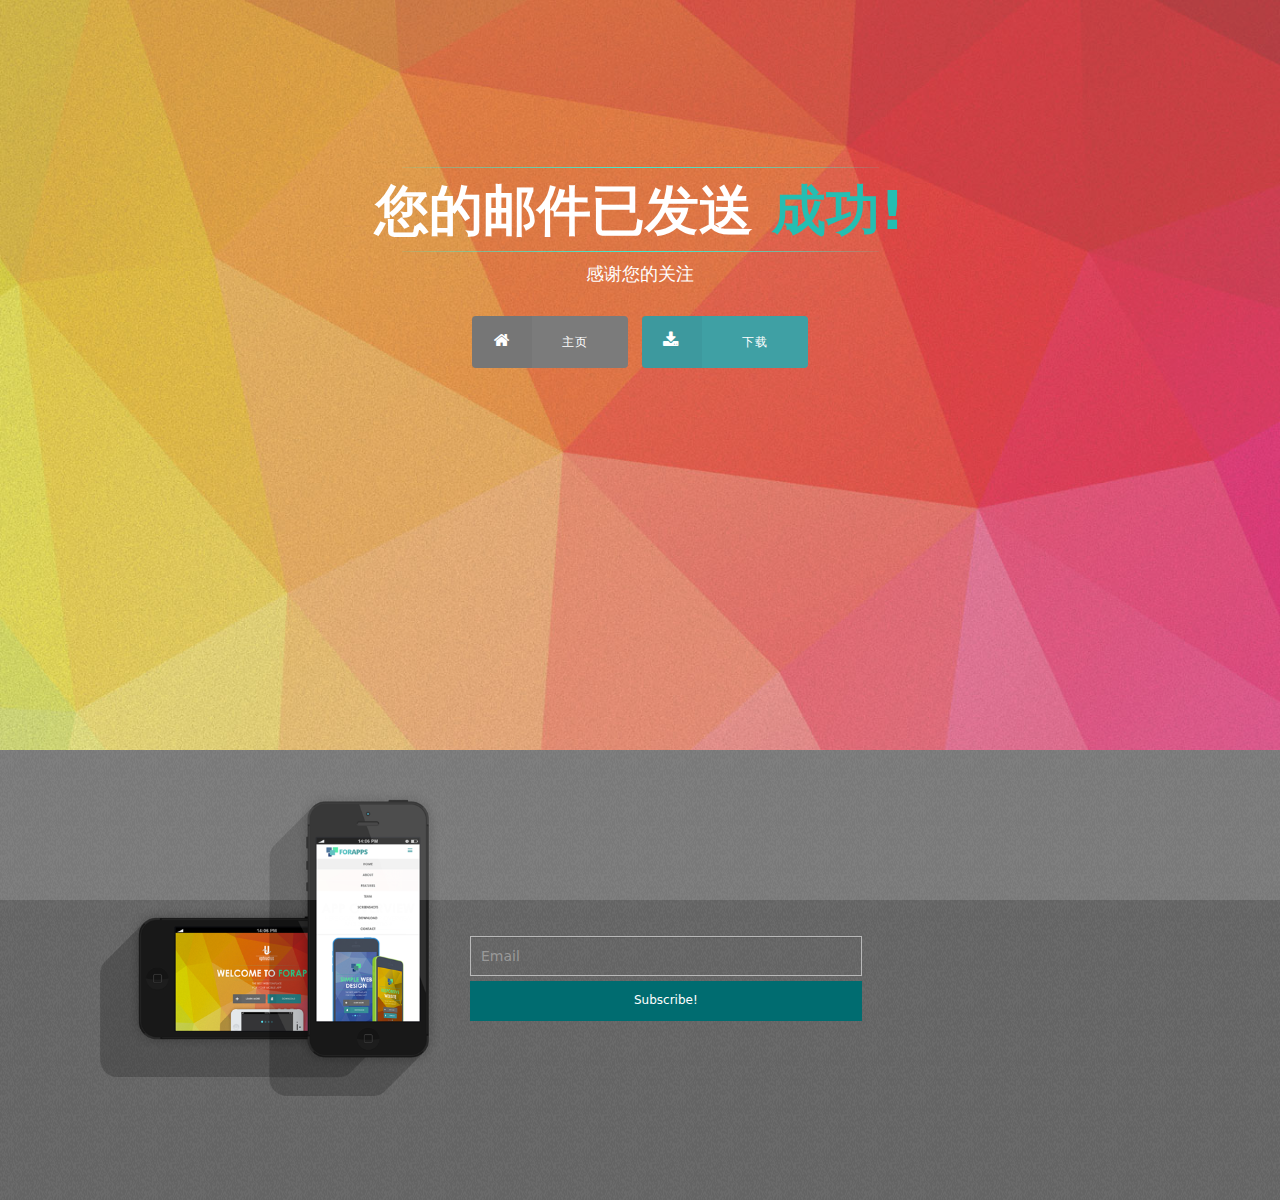
==== commit 4ad4fee7: "sent.html" ====
--- a/sent.html
+++ b/sent.html
@@ -56,8 +56,8 @@
                     <div class="divider"></div>
                     <h3>感谢您的关注</h3>
                     <br>
-                    <a href="index.html" class="btn btn-learn btn-learna fa fa-plus scroll wow bounceInLeft">Homepage</a>
-                    <a href="#subscription" class="btn btn-download btn-downloada fa fa-download scroll wow bounceInRight">Subscribe</a>
+                    <a href="index.html" class="btn btn-learn btn-learna fa fa-home scroll wow bounceInLeft">主页</a>
+                    <a href="#subscription" class="btn btn-download btn-downloada fa fa-download scroll wow bounceInRight">下载</a>
                 </div>
               </div>
             </div>
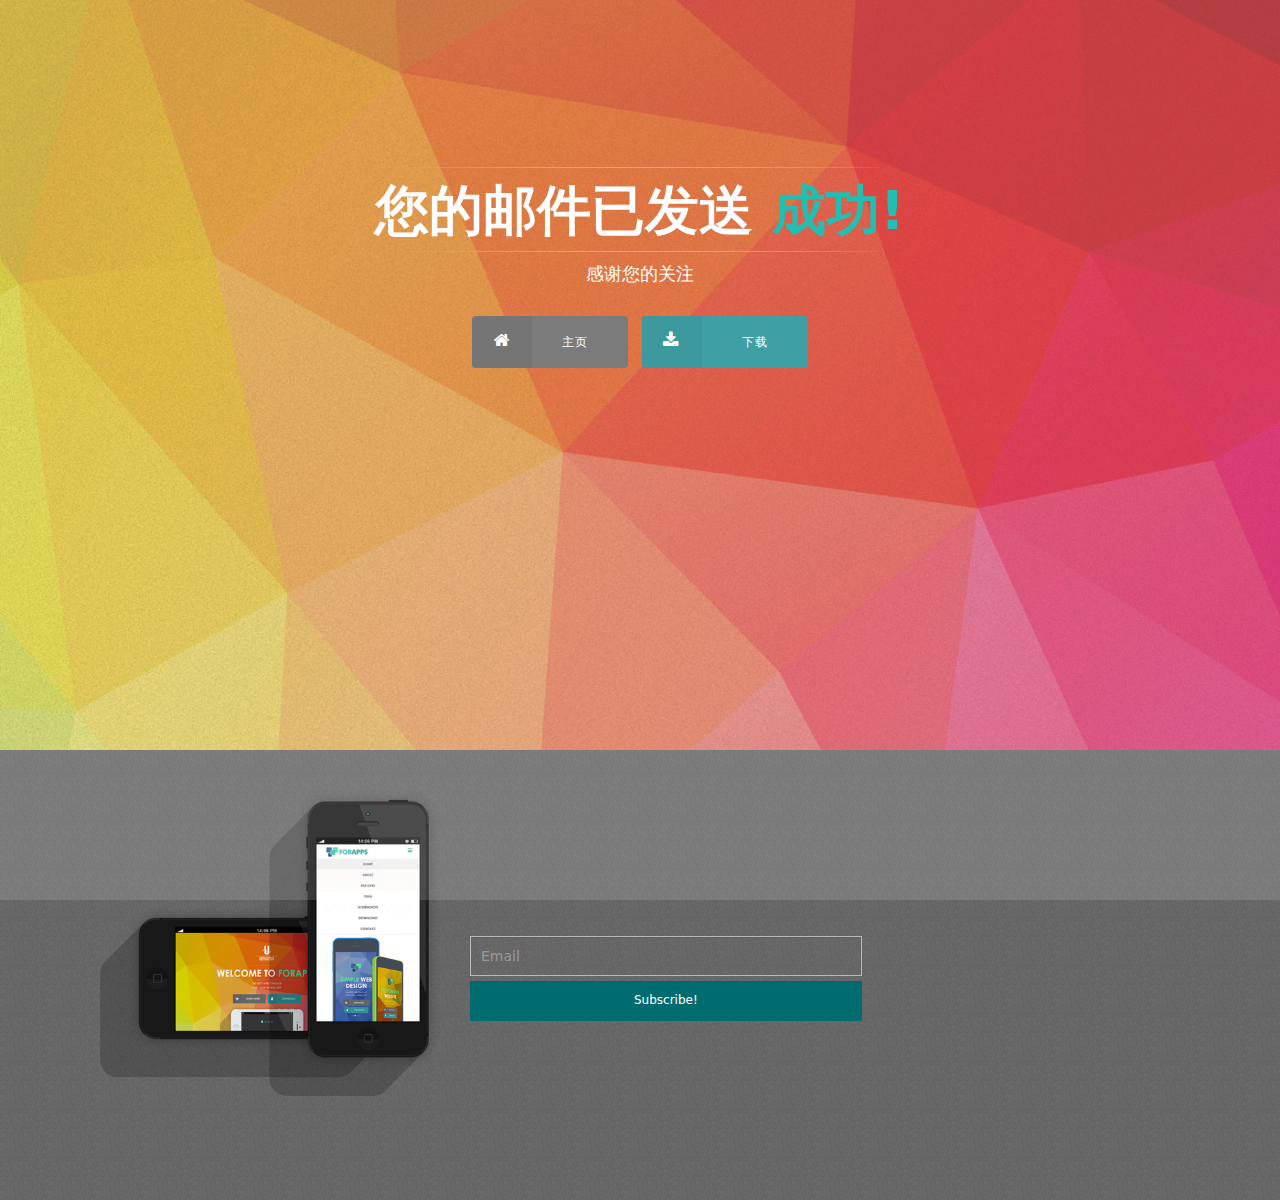
==== commit 03981da0: "is okey" ====
--- a/sent.html
+++ b/sent.html
@@ -4,7 +4,7 @@
     <meta charset="utf-8">
     <!--[if IE]><meta http-equiv='X-UA-Compatible' content='IE=edge,chrome=1'><![endif]-->
     <meta name="viewport" content="width=device-width, initial-scale=1">
-    <title>Free OPHIUCHUS - Responsive Template</title>
+    <title>成功 - 惠玩商城官网</title>
     <meta name="description" content="Mobile Apps Landing Page for Marketing" />
     <meta name="keywords" content="mobile apps, landing page, responsive website, marketing"/>
     <meta name="author" content="Jenn Pereira"/>
@@ -87,7 +87,7 @@
           <button class="subscribe-btn btn-default" type="button">Subscribe!</button>
         </div><!-- /input-group -->
 
-        <div class="copyrights add-bottom">2014 © Pereira Digital Media - All Rights Reserved.</div>
+        <div class="copyrights add-bottom">2015 © Vern.</div>
         
         <div class="wow fadeIn">
           <span class="footer-icon fa fa-facebook-square fa-3x"></span>
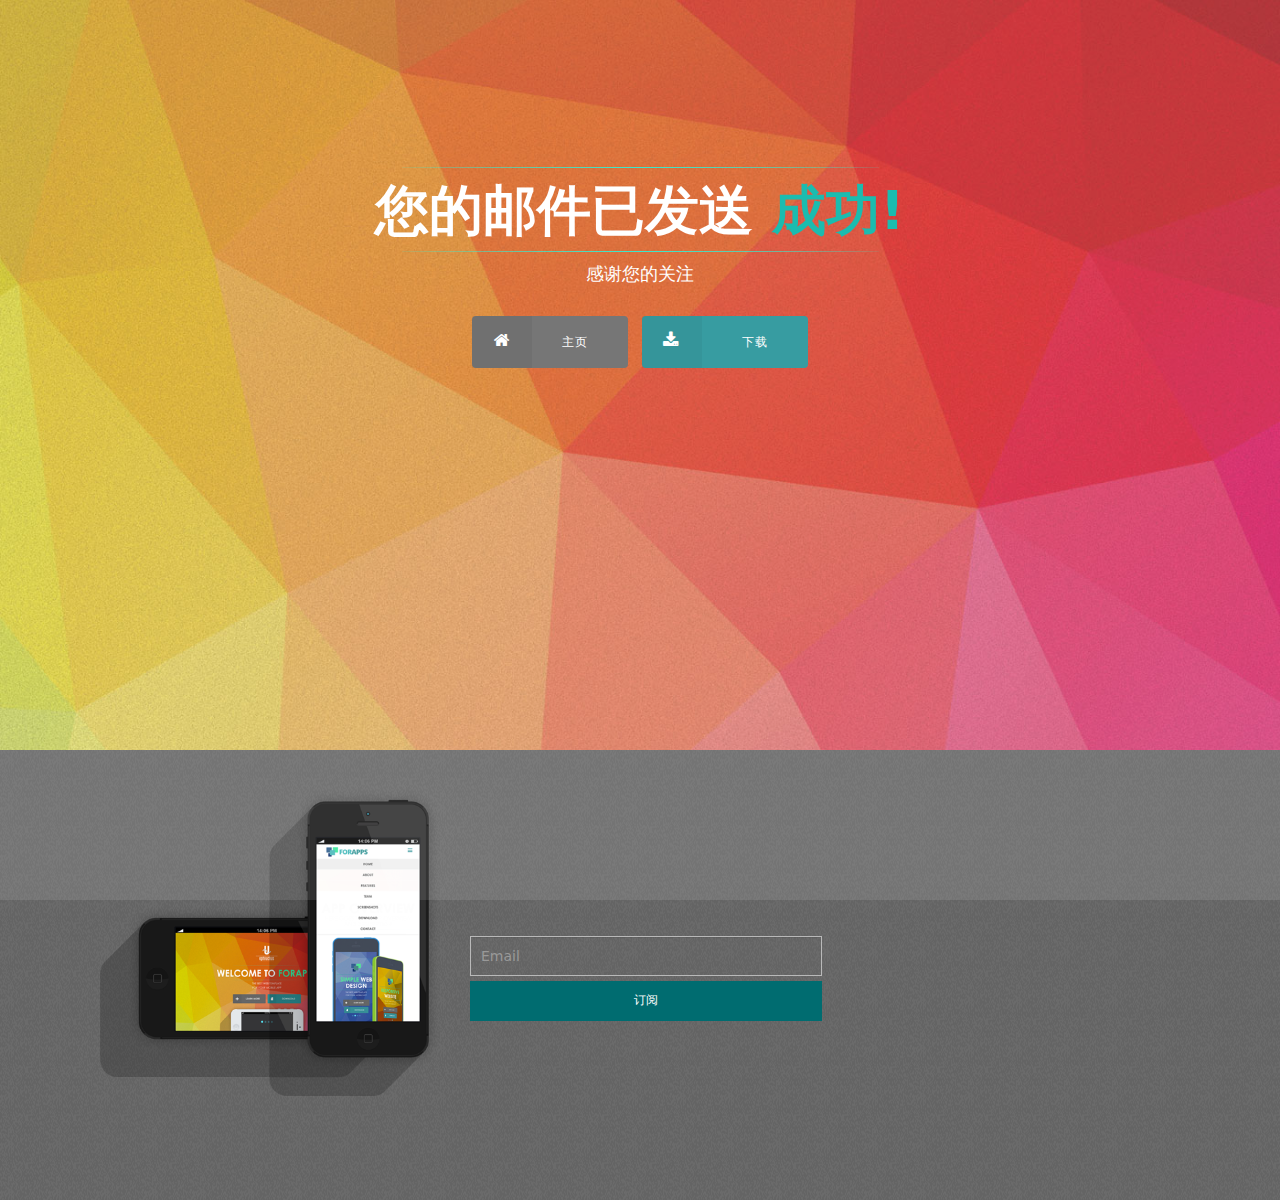
==== commit d33e19c6: "test" ====
--- a/sent.html
+++ b/sent.html
@@ -84,7 +84,7 @@
 
         <div class="input-group">
           <input type="text" placeholder="Email" name="email" class="form-control subscribe-text">
-          <button class="subscribe-btn btn-default" type="button">Subscribe!</button>
+          <button class="subscribe-btn btn-default" type="button">订阅</button>
         </div><!-- /input-group -->
 
         <div class="copyrights add-bottom">2015 © Vern.</div>
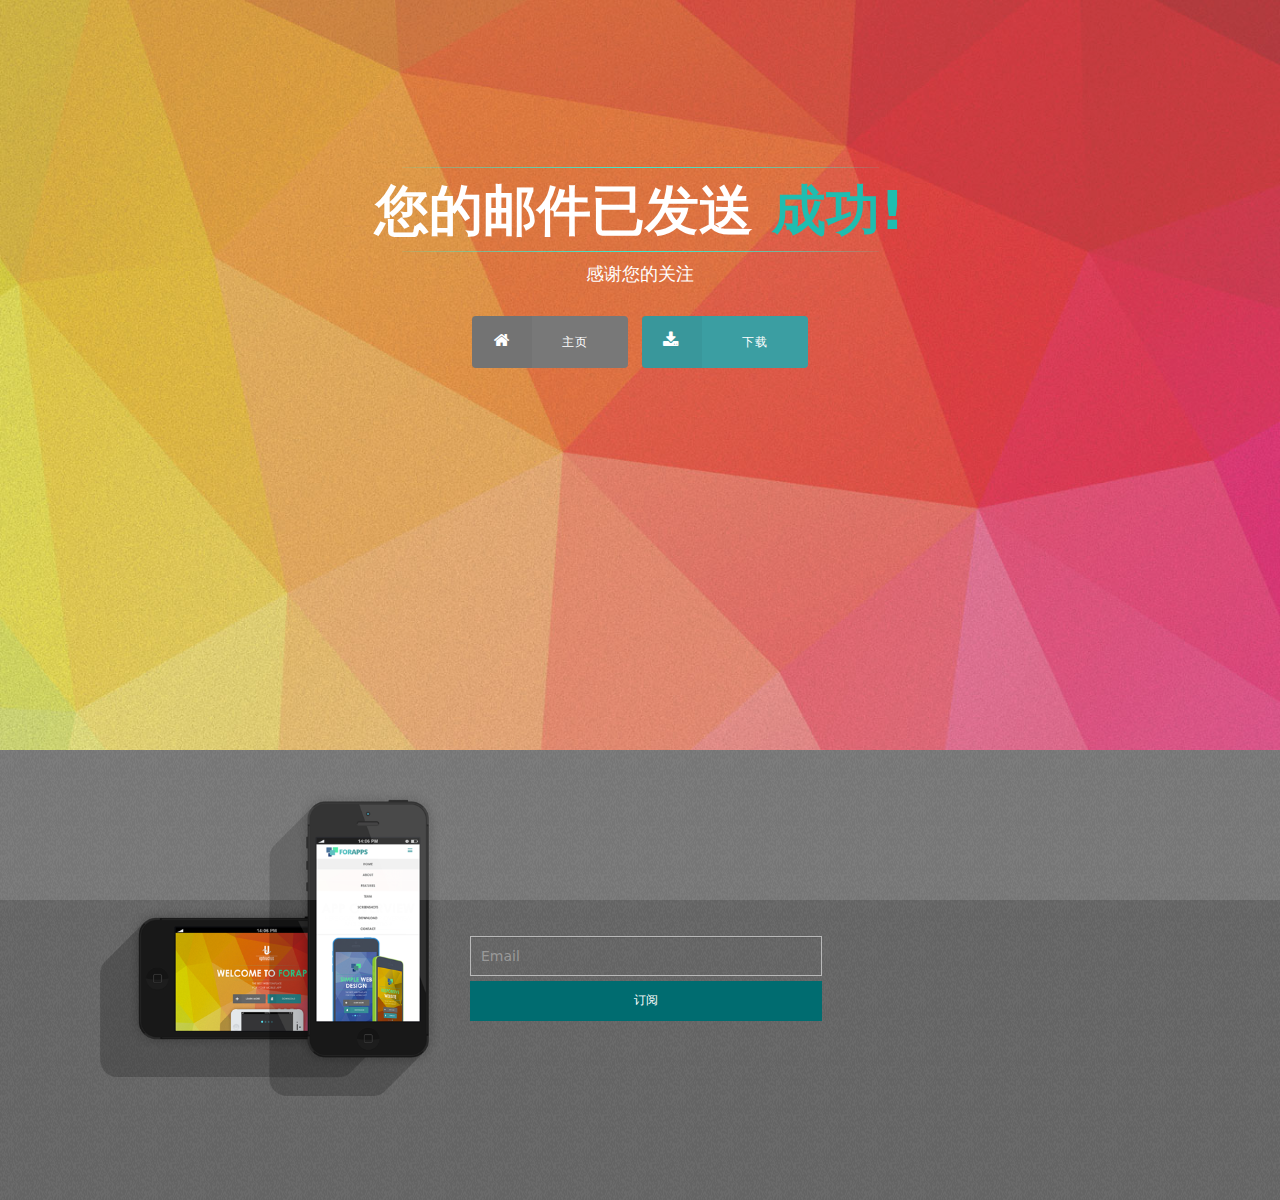
==== commit 1d2dd96f: "test" ====
--- a/sent.html
+++ b/sent.html
@@ -79,8 +79,8 @@
       </div> <!-- End 4 Column Grid-->
 
       <div class="col-md-8"> <!-- 8 Column Grid-->
-        <h2 class="wow flipInX">Subscribe to our newsletter!</h2>
-        <h3 class="wow flipInX">It is our duty to respond to all your queries, suggestions or feedback. We do our best to give you outstanding support and help.</h3>
+        <h2 class="wow flipInX">订阅我们的动态!</h2>
+        <h3 class="wow flipInX">我们有责任向您所有的疑问，建议或反馈意见作出回应。我们会尽全力为您提供出色的支持和帮助。</h3>
 
         <div class="input-group">
           <input type="text" placeholder="Email" name="email" class="form-control subscribe-text">
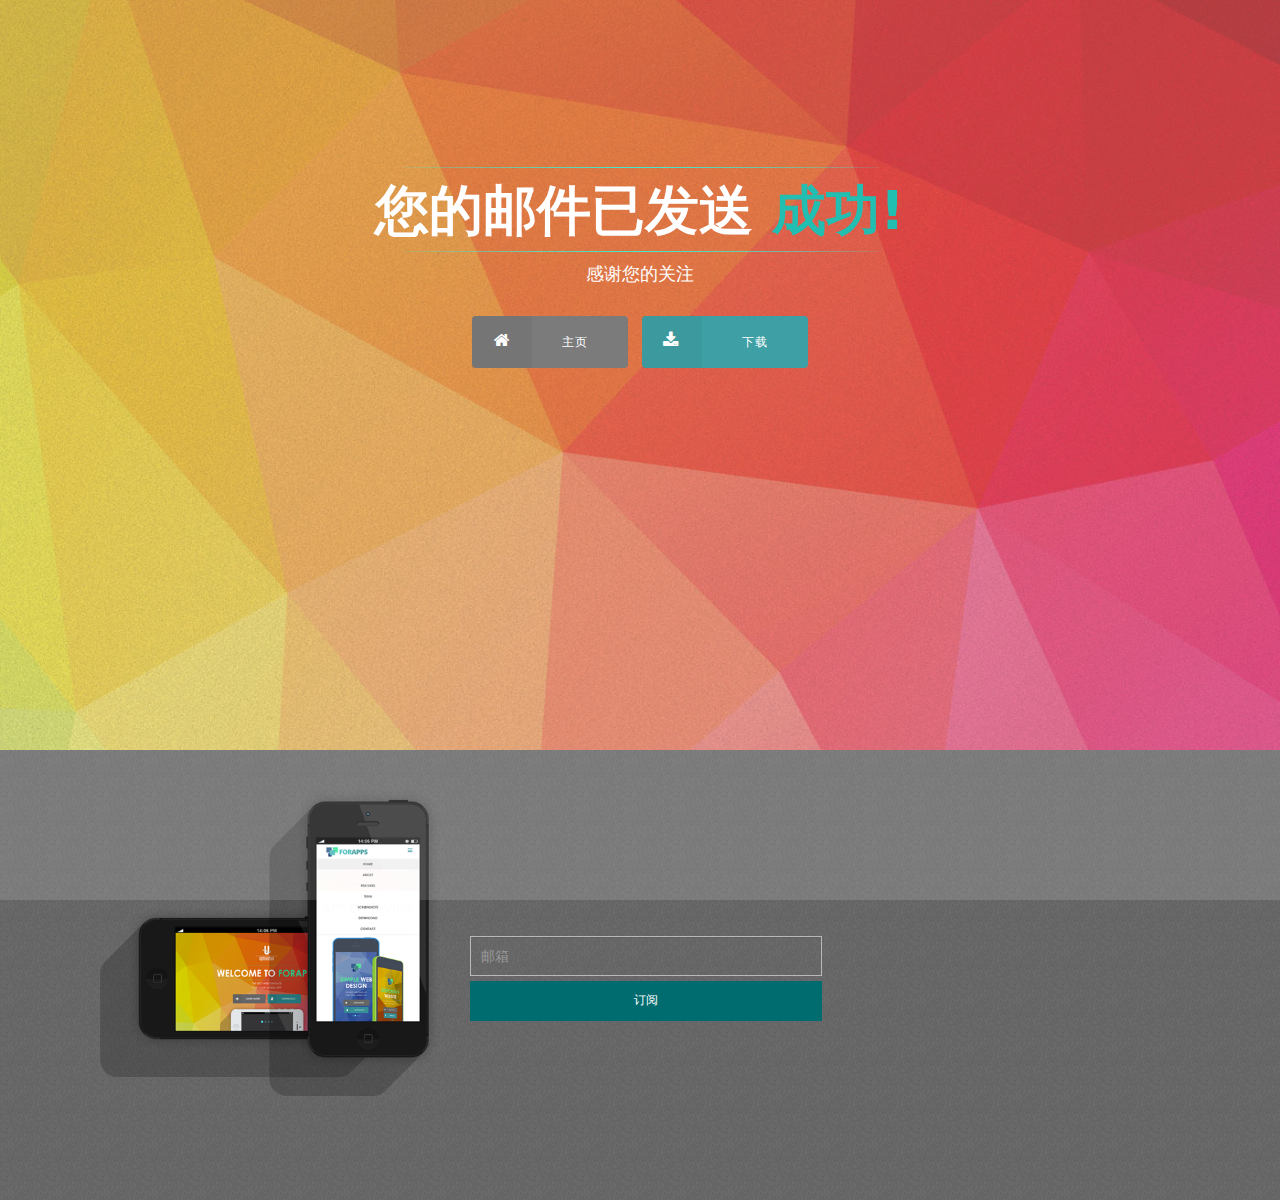
==== commit 0fe994a3: "test" ====
--- a/sent.html
+++ b/sent.html
@@ -83,7 +83,7 @@
         <h3 class="wow flipInX">我们有责任向您所有的疑问，建议或反馈意见作出回应。我们会尽全力为您提供出色的支持和帮助。</h3>
 
         <div class="input-group">
-          <input type="text" placeholder="Email" name="email" class="form-control subscribe-text">
+          <input type="text" placeholder="邮箱" name="email" class="form-control subscribe-text">
           <button class="subscribe-btn btn-default" type="button">订阅</button>
         </div><!-- /input-group -->
 
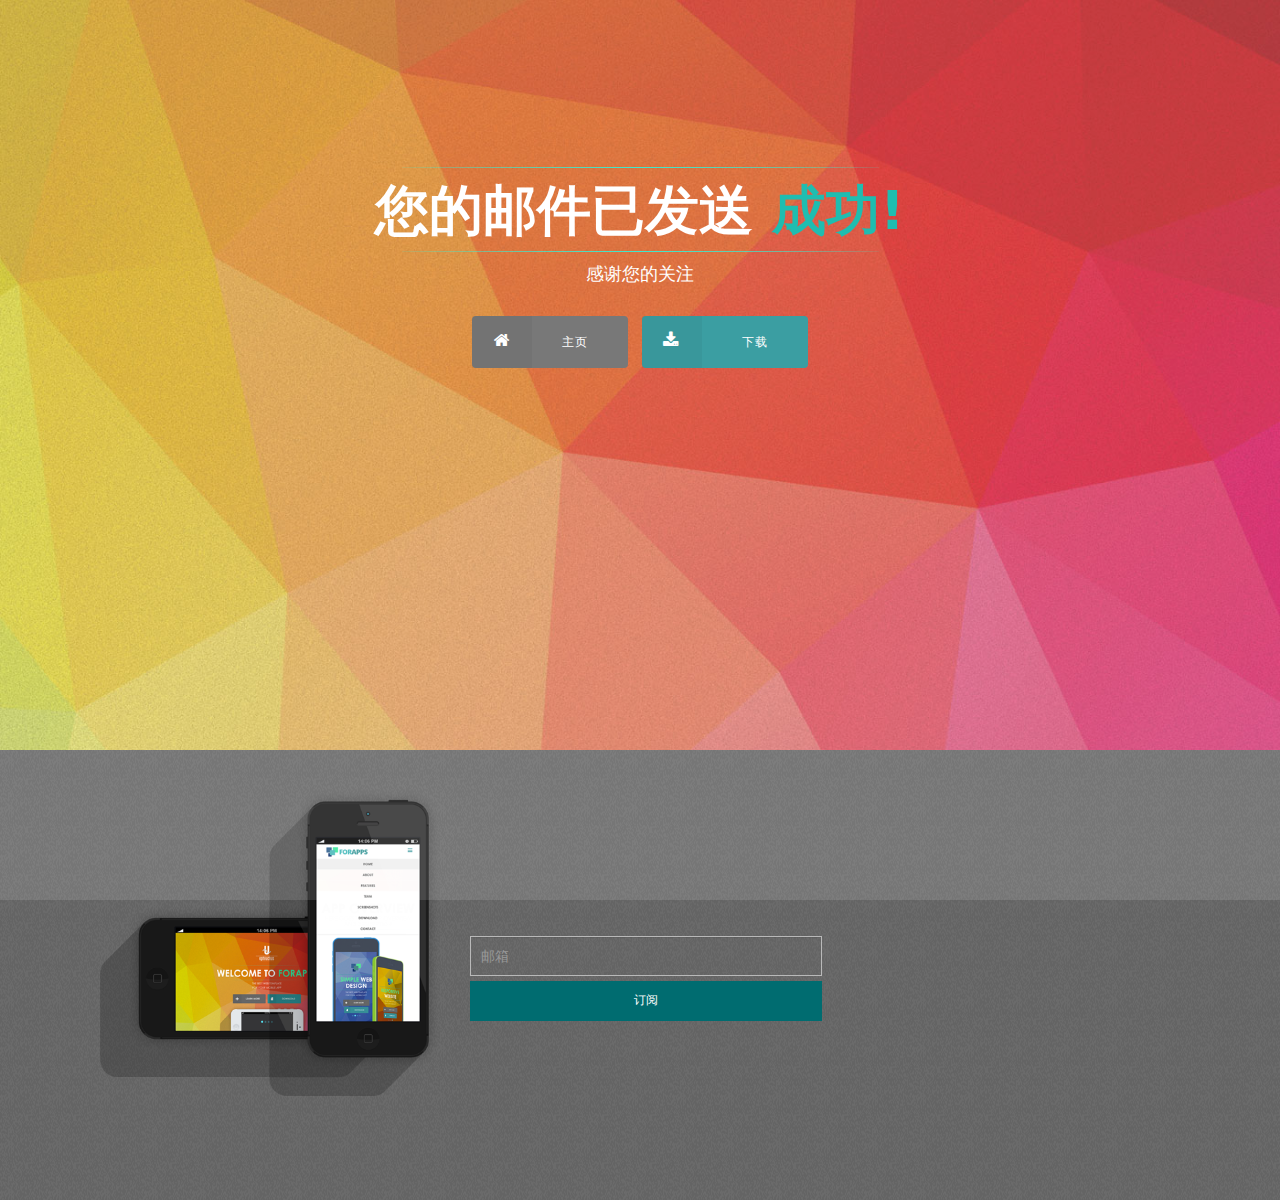
==== commit 21c21e86: "test" ====
--- a/sent.html
+++ b/sent.html
@@ -88,15 +88,6 @@
         </div><!-- /input-group -->
 
         <div class="copyrights add-bottom">2015 © Vern.</div>
-        
-        <div class="wow fadeIn">
-          <span class="footer-icon fa fa-facebook-square fa-3x"></span>
-          <span class="footer-icon fa fa-twitter-square fa-3x"></span>
-          <span class="footer-icon fa fa-linkedin-square fa-3x"></span>
-          <span class="footer-icon fa fa-pinterest-square fa-3x"></span>
-          <span class="footer-icon fa fa-flickr fa-3x"></span>
-          <span class="footer-icon fa fa-google-plus-square fa-3x"></span>
-        </div>
 
       </div> <!-- 8 Column Grid-->
     </div><!-- End 12 Column Grid-->
